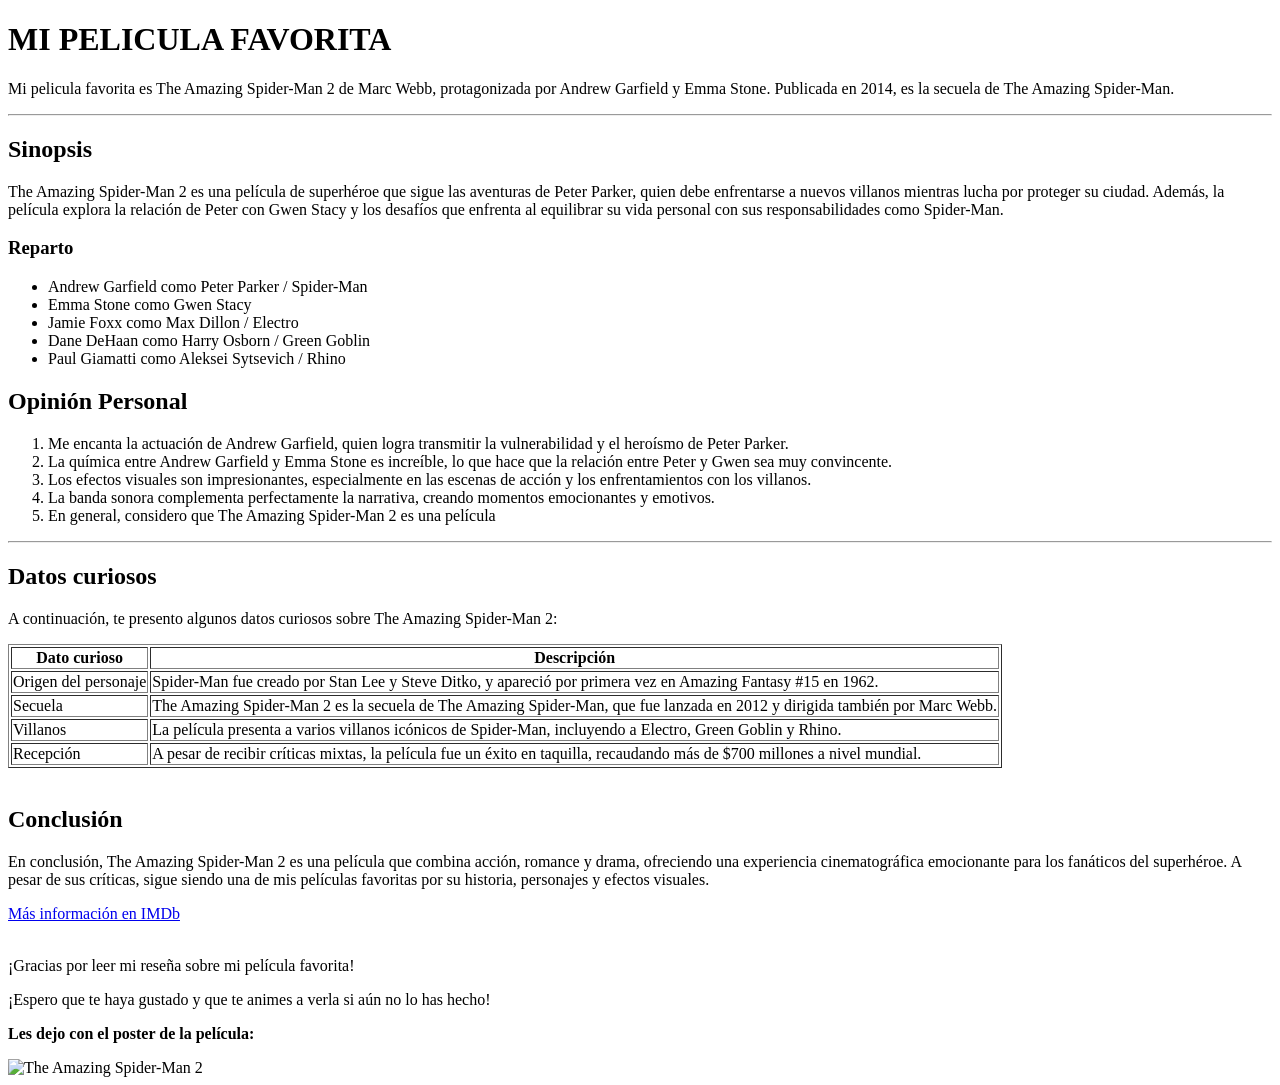
==== index.html @ bba54b2c "feat: crea estructura basica HTML" ====
<!DOCTYPE html>
<html lang="en">
    <head>
        <meta charset="UTF-8">
        <title>MI PELICULA FAVORITA</title>
    </head>
<body>
<h1>MI PELICULA FAVORITA</h1>
<p>Mi pelicula favorita es The Amazing Spider-Man 2 
    de Marc Webb, protagonizada por Andrew Garfield y Emma Stone.
    Publicada en 2014, es la secuela de The Amazing Spider-Man.
</p>

<hr>

<h2>Sinopsis</h2>
<p>The Amazing Spider-Man 2 es una película de superhéroe que sigue las aventuras de Peter Parker, quien debe enfrentarse a nuevos villanos mientras lucha por proteger su ciudad.
    Además, la película explora la relación de Peter con Gwen Stacy y los desafíos que enfrenta al equilibrar su vida personal con sus responsabilidades como Spider-Man.
</p>

<h3>Reparto</h3>
<ul>
    <li>Andrew Garfield como Peter Parker / Spider-Man</li>
    <li>Emma Stone como Gwen Stacy</li>
    <li>Jamie Foxx como Max Dillon / Electro</li>
    <li>Dane DeHaan como Harry Osborn / Green Goblin</li>
    <li>Paul Giamatti como Aleksei Sytsevich / Rhino</li>
</ul>

<h2>Opinión Personal</h2>
<ol>
    <li>Me encanta la actuación de Andrew Garfield, quien logra transmitir la vulnerabilidad y el heroísmo de Peter Parker.</li>
    <li>La química entre Andrew Garfield y Emma Stone es increíble, lo que hace que la relación entre Peter y Gwen sea muy convincente.</li>
    <li>Los efectos visuales son impresionantes, especialmente en las escenas de acción y los enfrentamientos con los villanos.</li>
    <li>La banda sonora complementa perfectamente la narrativa, creando momentos emocionantes y emotivos.</li>
    <li>En general, considero que The Amazing Spider-Man 2 es una película</li>
</ol>

<hr>

<h2>Datos curiosos</h2>
<p> A continuación, te presento algunos datos curiosos sobre The Amazing Spider-Man 2:</p>

<table border="1">
    <tr>
        <th>Dato curioso</th>
        <th>Descripción</th>
    </tr>
    <tr>
        <td>Origen del personaje</td>
        <td>Spider-Man fue creado por Stan Lee y Steve Ditko, y apareció por primera vez en Amazing Fantasy #15 en 1962.</td>
    </tr>
    <tr>
        <td>Secuela</td>
        <td>The Amazing Spider-Man 2 es la secuela de The Amazing Spider-Man, que fue lanzada en 2012 y dirigida también por Marc Webb.</td>
    </tr>
    <tr>
        <td>Villanos</td>
        <td>La película presenta a varios villanos icónicos de Spider-Man, incluyendo a Electro, Green Goblin y Rhino.</td>
    </tr>
    <tr>
        <td>Recepción</td>
        <td>A pesar de recibir críticas mixtas, la película fue un éxito en taquilla, recaudando más de $700 millones a nivel mundial.</td>
    </tr>
</table>

<br>
<h2>Conclusión</h2>
<p>En conclusión, The Amazing Spider-Man 2 es una película que combina acción, romance y drama, ofreciendo una experiencia cinematográfica emocionante para los fanáticos del superhéroe. A pesar de sus críticas, sigue siendo una de mis películas favoritas por su historia, personajes y efectos visuales.</p>  
<a href="https://www.imdb.com/title/tt1872181/" target="_blank">Más información en IMDb</a>

<br><br>

<p>¡Gracias por leer mi reseña sobre mi película favorita!</p>
<p>¡Espero que te haya gustado y que te animes a verla si aún no lo has hecho!</p>
<p><b>Les dejo con el poster de la película:  </b></p>
<img src="tasm.jpg" alt="The Amazing Spider-Man 2" width="500">

</body>
</html>
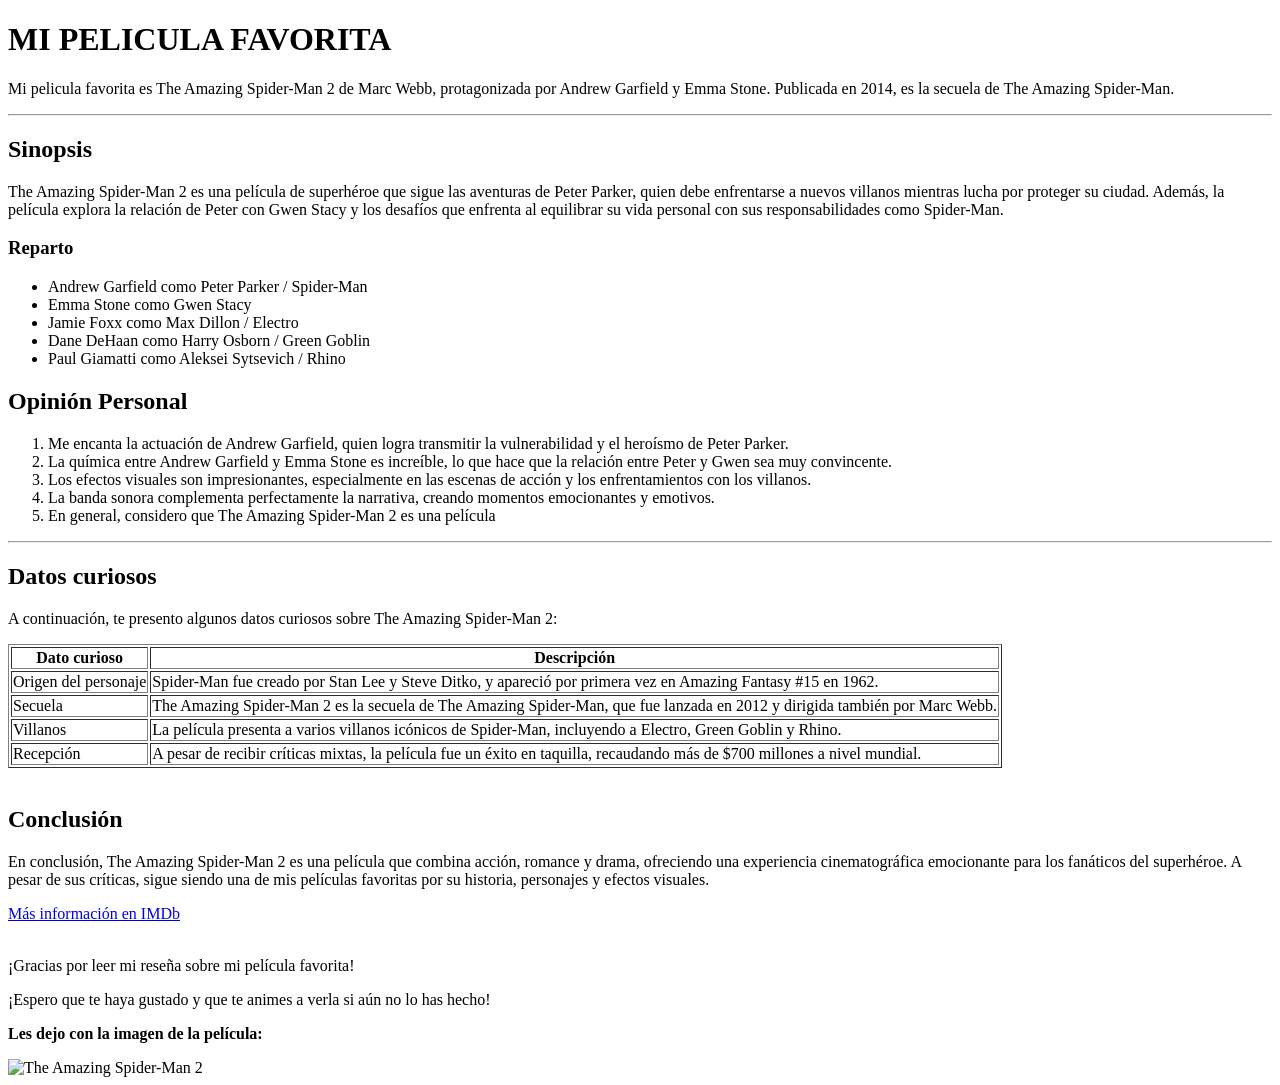
==== commit b62aba97: "feat: agrega encabezados, parrafos y listas" ====
--- a/index.html
+++ b/index.html
@@ -73,7 +73,7 @@
 
 <p>¡Gracias por leer mi reseña sobre mi película favorita!</p>
 <p>¡Espero que te haya gustado y que te animes a verla si aún no lo has hecho!</p>
-<p><b>Les dejo con el poster de la película:  </b></p>
+<p><b>Les dejo con la imagen de la película:  </b></p>
 <img src="tasm.jpg" alt="The Amazing Spider-Man 2" width="500">
 
 </body>
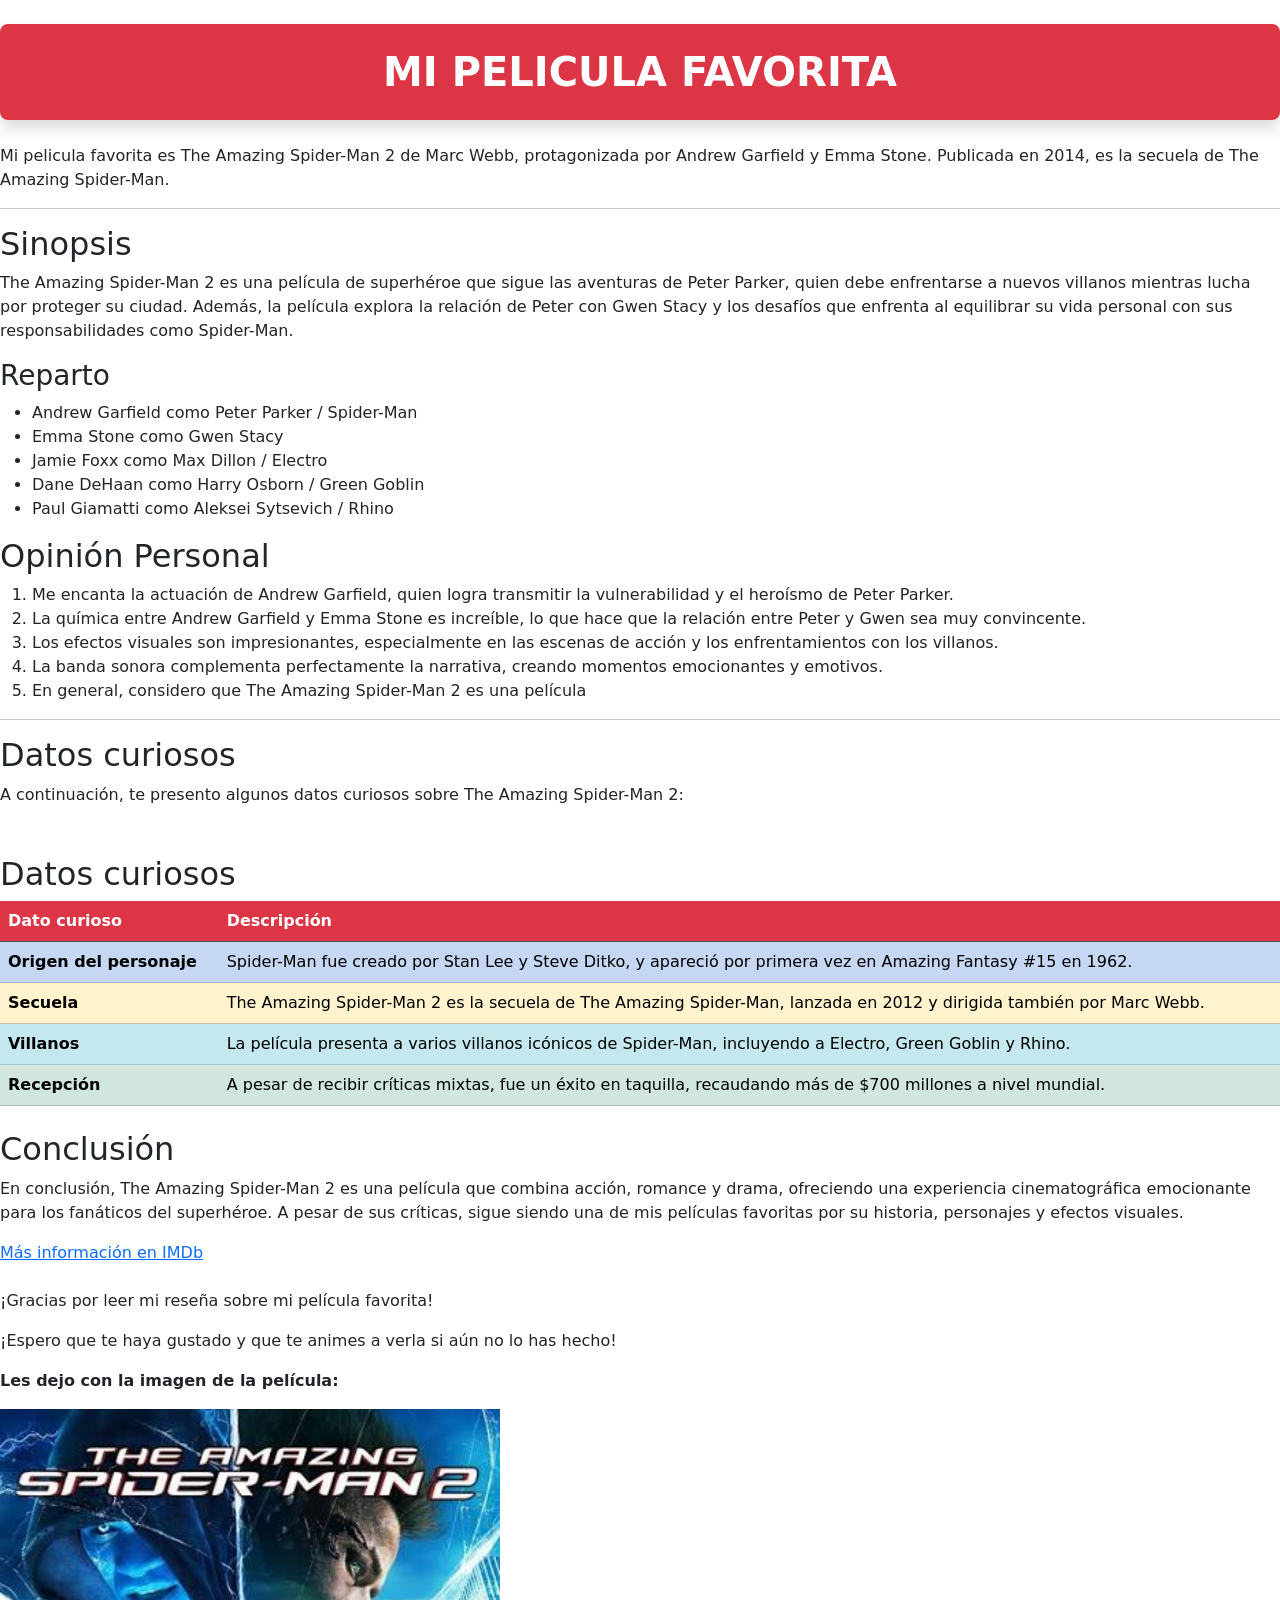
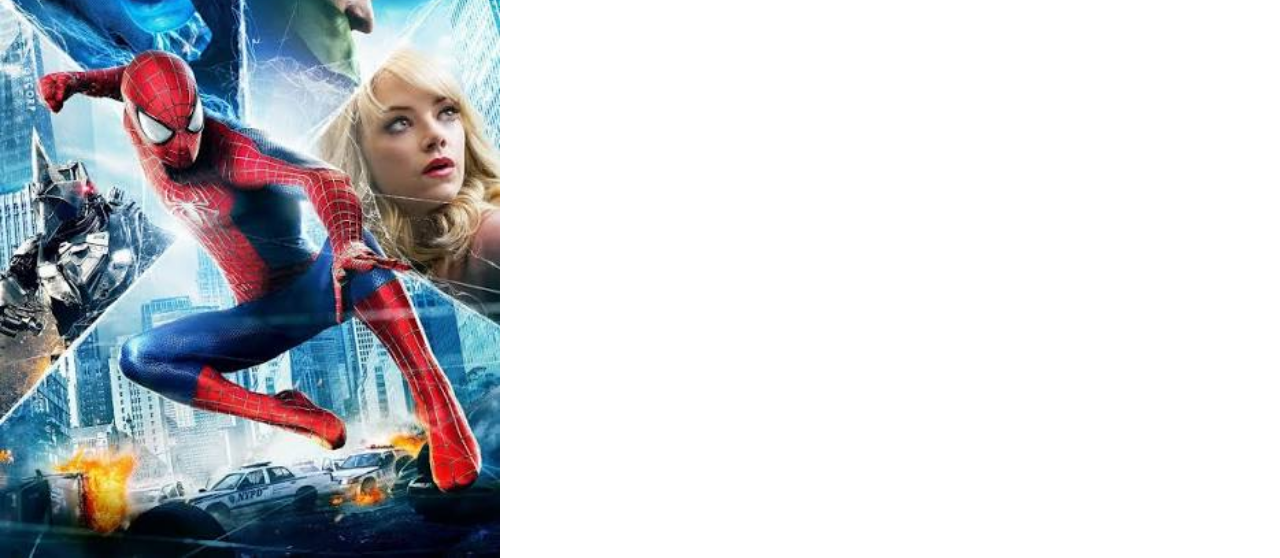
==== commit 0af7be50: "style: titulo principal en caja roja" ====
--- a/index.html
+++ b/index.html
@@ -3,16 +3,18 @@
     <head>
         <meta charset="UTF-8">
         <title>MI PELICULA FAVORITA</title>
+        <link href="https://cdn.jsdelivr.net/npm/bootstrap@5.3.3/dist/css/bootstrap.min.css" rel="stylesheet">
     </head>
 <body>
-<h1>MI PELICULA FAVORITA</h1>
+    <div class="bg-danger text-white text-center p-4 rounded-3 shadow my-4">
+    <h1 class="m-0 fw-bold">MI PELICULA FAVORITA</h1>
+</div>
 <p>Mi pelicula favorita es The Amazing Spider-Man 2 
     de Marc Webb, protagonizada por Andrew Garfield y Emma Stone.
     Publicada en 2014, es la secuela de The Amazing Spider-Man.
 </p>
 
 <hr>
-
 <h2>Sinopsis</h2>
 <p>The Amazing Spider-Man 2 es una película de superhéroe que sigue las aventuras de Peter Parker, quien debe enfrentarse a nuevos villanos mientras lucha por proteger su ciudad.
     Además, la película explora la relación de Peter con Gwen Stacy y los desafíos que enfrenta al equilibrar su vida personal con sus responsabilidades como Spider-Man.
@@ -42,26 +44,35 @@
 <p> A continuación, te presento algunos datos curiosos sobre The Amazing Spider-Man 2:</p>
 
 <table border="1">
-    <tr>
-        <th>Dato curioso</th>
-        <th>Descripción</th>
-    </tr>
-    <tr>
-        <td>Origen del personaje</td>
-        <td>Spider-Man fue creado por Stan Lee y Steve Ditko, y apareció por primera vez en Amazing Fantasy #15 en 1962.</td>
-    </tr>
-    <tr>
-        <td>Secuela</td>
-        <td>The Amazing Spider-Man 2 es la secuela de The Amazing Spider-Man, que fue lanzada en 2012 y dirigida también por Marc Webb.</td>
-    </tr>
-    <tr>
-        <td>Villanos</td>
-        <td>La película presenta a varios villanos icónicos de Spider-Man, incluyendo a Electro, Green Goblin y Rhino.</td>
-    </tr>
-    <tr>
-        <td>Recepción</td>
-        <td>A pesar de recibir críticas mixtas, la película fue un éxito en taquilla, recaudando más de $700 millones a nivel mundial.</td>
-    </tr>
+   <h2 class="mt-5">Datos curiosos</h2>
+<div class="table-responsive shadow rounded-3 overflow-hidden">
+    <table class="table table-striped table-hover align-middle mb-0">
+        <thead class="table-dark">
+            <tr>
+                <th class="bg-danger text-white">Dato curioso</th>
+                <th class="bg-danger text-white">Descripción</th>
+            </tr>
+        </thead>
+        <tbody>
+            <tr class="table-primary">
+                <td><b>Origen del personaje</b></td>
+                <td>Spider-Man fue creado por Stan Lee y Steve Ditko, y apareció por primera vez en Amazing Fantasy #15 en 1962.</td>
+            </tr>
+            <tr class="table-warning">
+                <td><b>Secuela</b></td>
+                <td>The Amazing Spider-Man 2 es la secuela de The Amazing Spider-Man, lanzada en 2012 y dirigida también por Marc Webb.</td>
+            </tr>
+            <tr class="table-info">
+                <td><b>Villanos</b></td>
+                <td>La película presenta a varios villanos icónicos de Spider-Man, incluyendo a Electro, Green Goblin y Rhino.</td>
+            </tr>
+            <tr class="table-success">
+                <td><b>Recepción</b></td>
+                <td>A pesar de recibir críticas mixtas, fue un éxito en taquilla, recaudando más de $700 millones a nivel mundial.</td>
+            </tr>
+        </tbody>
+    </table>
+</div>
 </table>
 
 <br>
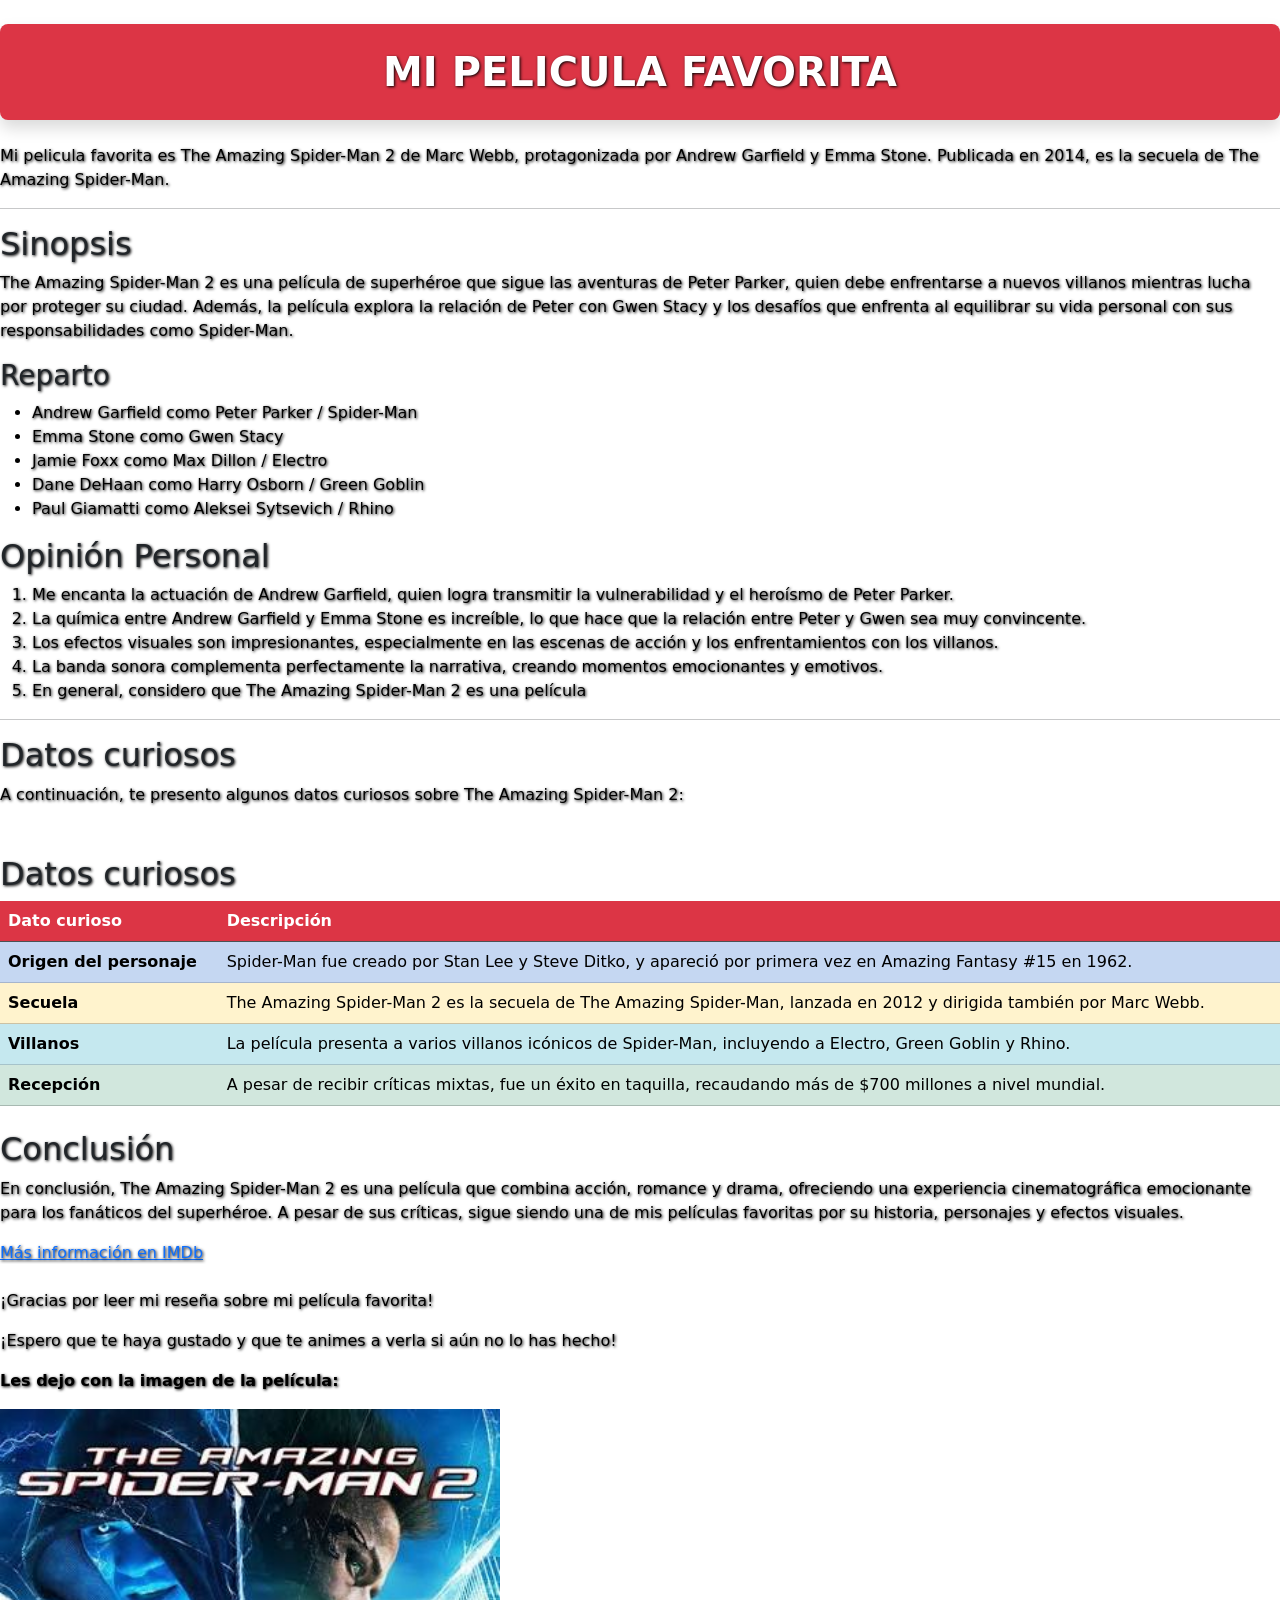
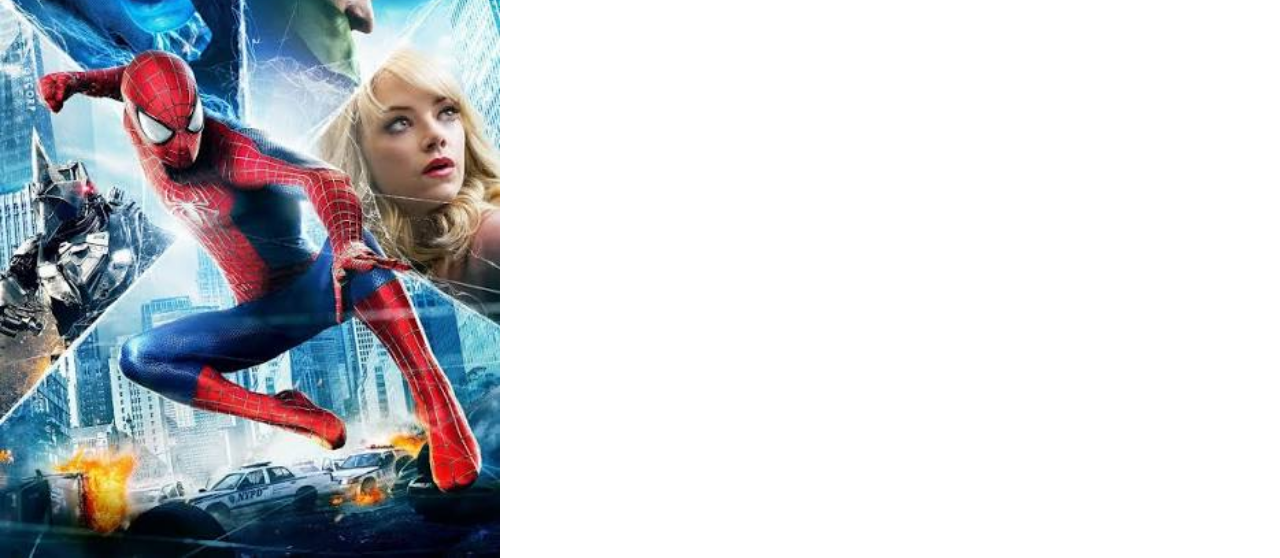
==== commit 950f9095: "fondo negro con telarañas blancas y letras negras con sombra" ====
--- a/index.html
+++ b/index.html
@@ -1,6 +1,7 @@
 <!DOCTYPE html>
 <html lang="en">
     <head>
+       <link rel="stylesheet" href="style.css"> 
         <meta charset="UTF-8">
         <title>MI PELICULA FAVORITA</title>
         <link href="https://cdn.jsdelivr.net/npm/bootstrap@5.3.3/dist/css/bootstrap.min.css" rel="stylesheet">
--- a/style.css
+++ b/style.css
@@ -0,0 +1,11 @@
+body{
+    background-color: black;
+    background-image: url('https://www.transparenttextures.com/patterns/black-thread-light.png');
+    background-repeat: repeat;
+    color: black;
+}
+
+h1,h2,h3,p,a,li {
+    color: black;
+    text-shadow: 1px 1px 3px black;
+}
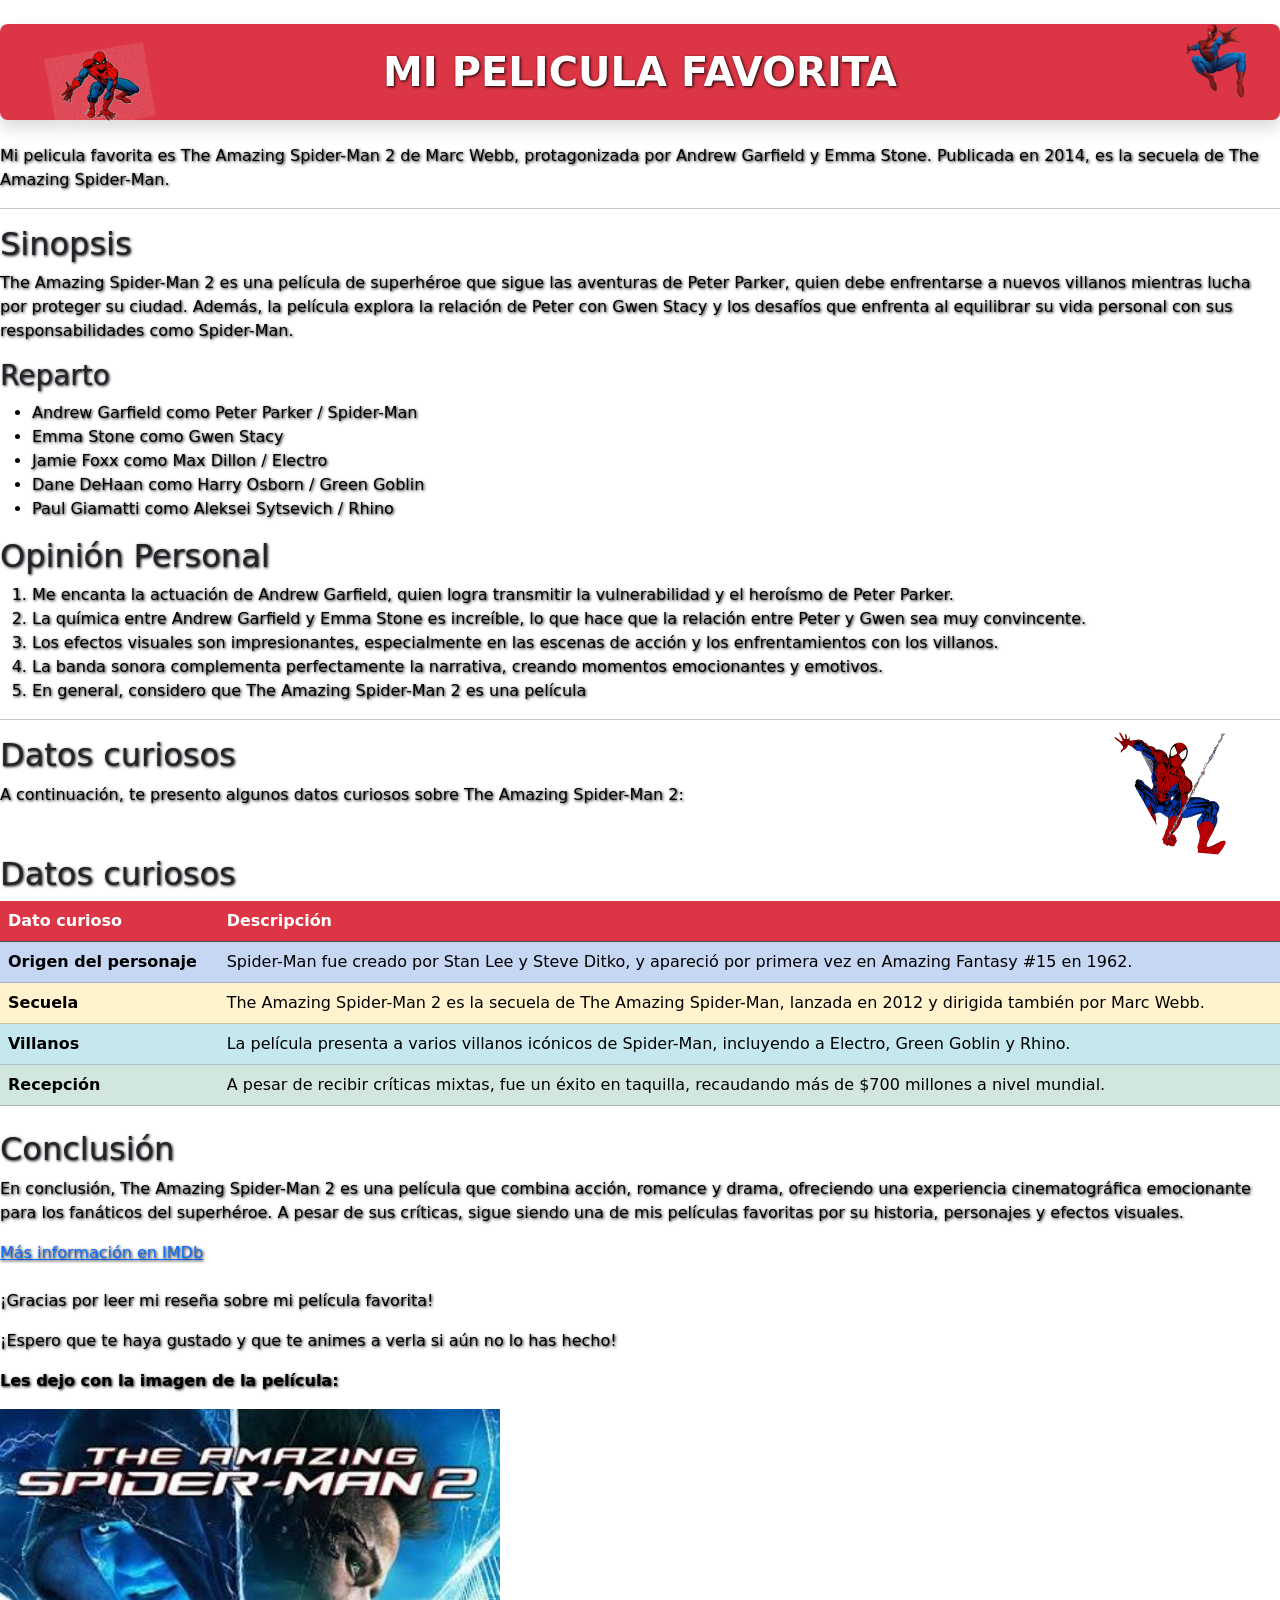
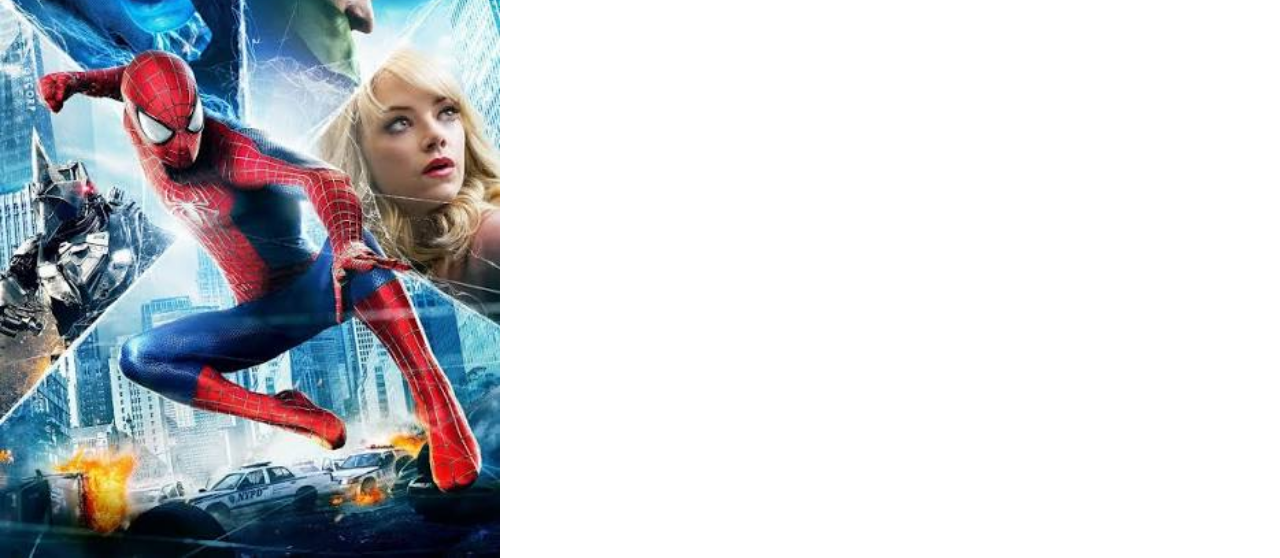
==== commit 3da24ad4: "Stickers" ====
--- a/index.html
+++ b/index.html
@@ -7,6 +7,9 @@
         <link href="https://cdn.jsdelivr.net/npm/bootstrap@5.3.3/dist/css/bootstrap.min.css" rel="stylesheet">
     </head>
 <body>
+    <img src="spiderman3.png" class="sticker s1">
+    <img src="spiderman4.png" class="sticker s2">
+    <img src="spiderman5.png" class="sticker s3">
     <div class="bg-danger text-white text-center p-4 rounded-3 shadow my-4">
     <h1 class="m-0 fw-bold">MI PELICULA FAVORITA</h1>
 </div>
--- a/style.css
+++ b/style.css
@@ -8,4 +8,27 @@
 h1,h2,h3,p,a,li {
     color: black;
     text-shadow: 1px 1px 3px black;
+}
+
+.sticker{
+    position: absolute;
+    width: 80px;
+    z-index: 10;
+}
+.s1{
+    top: 20px;
+    right: 20px;
+    transform: rotate(15deg);
+}
+.s2{
+    top: 50px;
+    left: 50px;
+    transform: rotate(-10deg);
+    width: 100px;
+}
+.s3{
+    bottom: 50px;
+    right: 50px;
+    transform: rotate(5deg);
+    width: 120px;
 }
